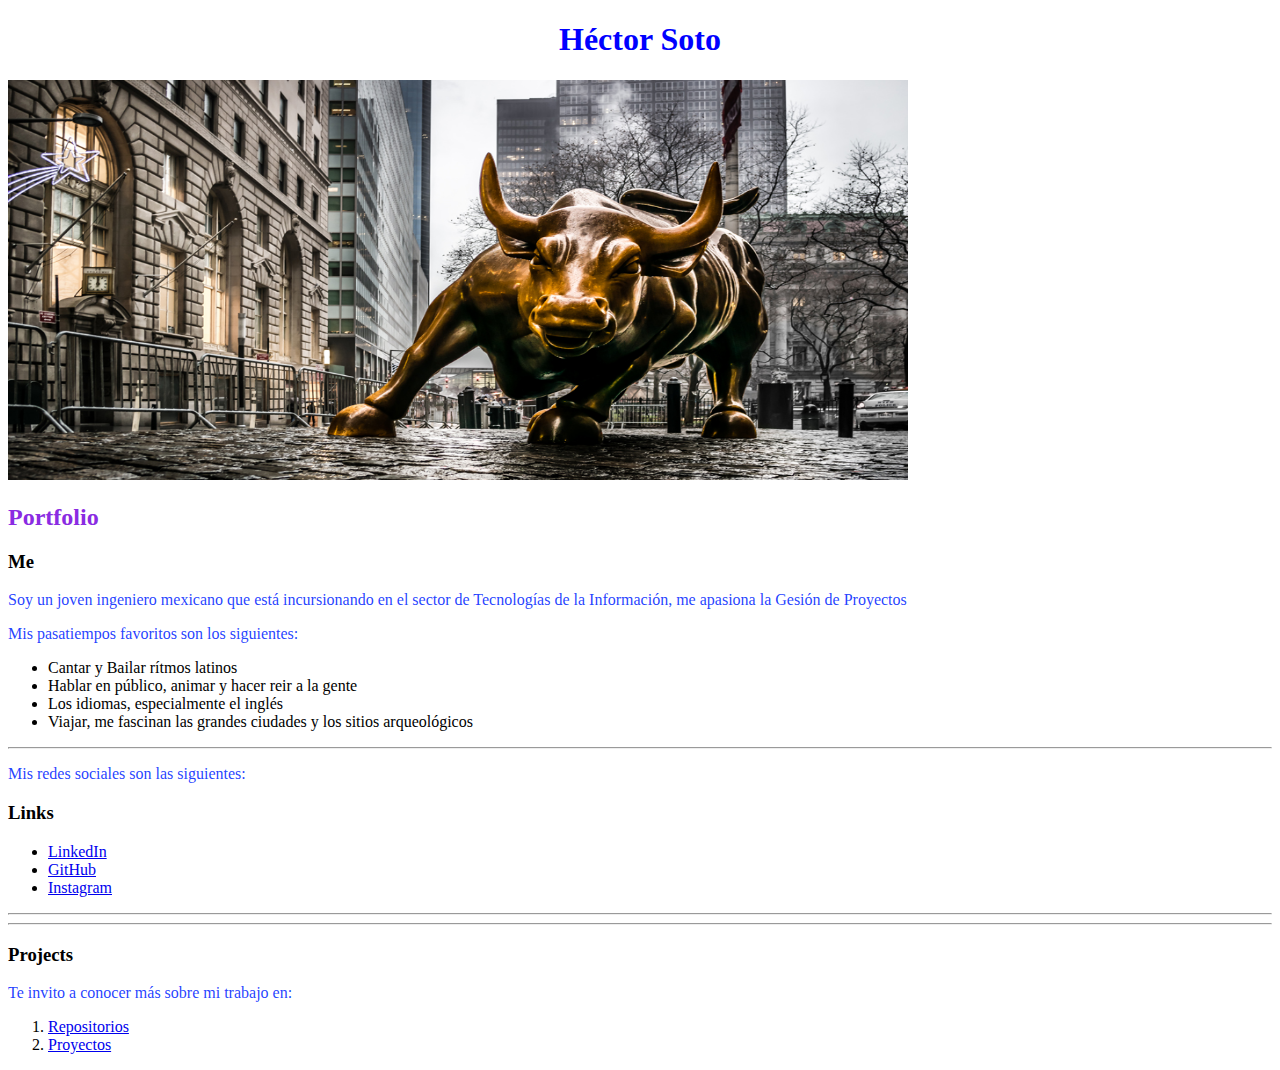
==== index.html @ b02ced1a "First Commit" ====
<!DOCTYPE html>
<html lang="en">
<head>
    <meta charset="UTF-8">
    <meta name="viewport" content="width=device-width, initial-scale=1.0">
    <title>Hector_portfolio</title>
    <link rel="stylesheet" href="./styles.css">
</head>
<body>
    <h1>Héctor Soto</h1>

    <img width="900px" height="400px" src="./Imagenes/toro bravo.jpg" alt="Toro de Wall Street">


    <h2>Portfolio</h2>

    <div>
        <h3>Me</h2>
            <p> Soy un joven ingeniero mexicano que está incursionando en el sector de Tecnologías de la Información, me apasiona la Gesión de Proyectos</p>
    </div>

    <div>
        <p>Mis pasatiempos favoritos son los siguientes:</p>
    </div>
    <ul>
        <Li>
            Cantar y Bailar rítmos latinos

        </Li>
        <Li>
            Hablar en público, animar y hacer reir a la gente
        </Li>
        <Li>
            Los idiomas, especialmente el inglés
        </Li>
        <Li>
            Viajar, me fascinan las grandes ciudades y los sitios arqueológicos
        </Li>
    </ul>
    <hr>
    <p>Mis redes sociales son las siguientes:</p>
    <div>
        <h3>Links</h3>
        <ul>
            <li>
                <a href="https://www.linkedin.com/in/h%C3%A9ctor-vicente-soto-flores-a98755214/overlay/contact-info/">LinkedIn</a>
            </li>
            <li>
                <a href="https://github.com/vencedoryosoy">GitHub</a>
            </li>
            <Li>
                <a href="https://www.instagram.com/">Instagram</a>
            </Li>
        </ul>

        <hr>

    </div>

    <hr>

    <div>
        <h3>Projects</h3>
        <p>
            Te invito a conocer más sobre mi trabajo en:
        </p>
        <ol>
            <li>
                <a href="https://github.com/vencedoryosoy?tab=repositories">Repositorios</a>
            </li>
            <li><a href="https://github.com/vencedoryosoy?tab=projects">Proyectos</a></li>
        </ol>
    </div>
    
    
</body>
</html>
---- styles.css ----
p{
    color: rgba(0, 38, 255, 0.87);
}
h1{
    color: blue;
}
h2{
    color: blueviolet;
}

h1{
    text-align:center;
}

p{
text-align: justify;
}
...
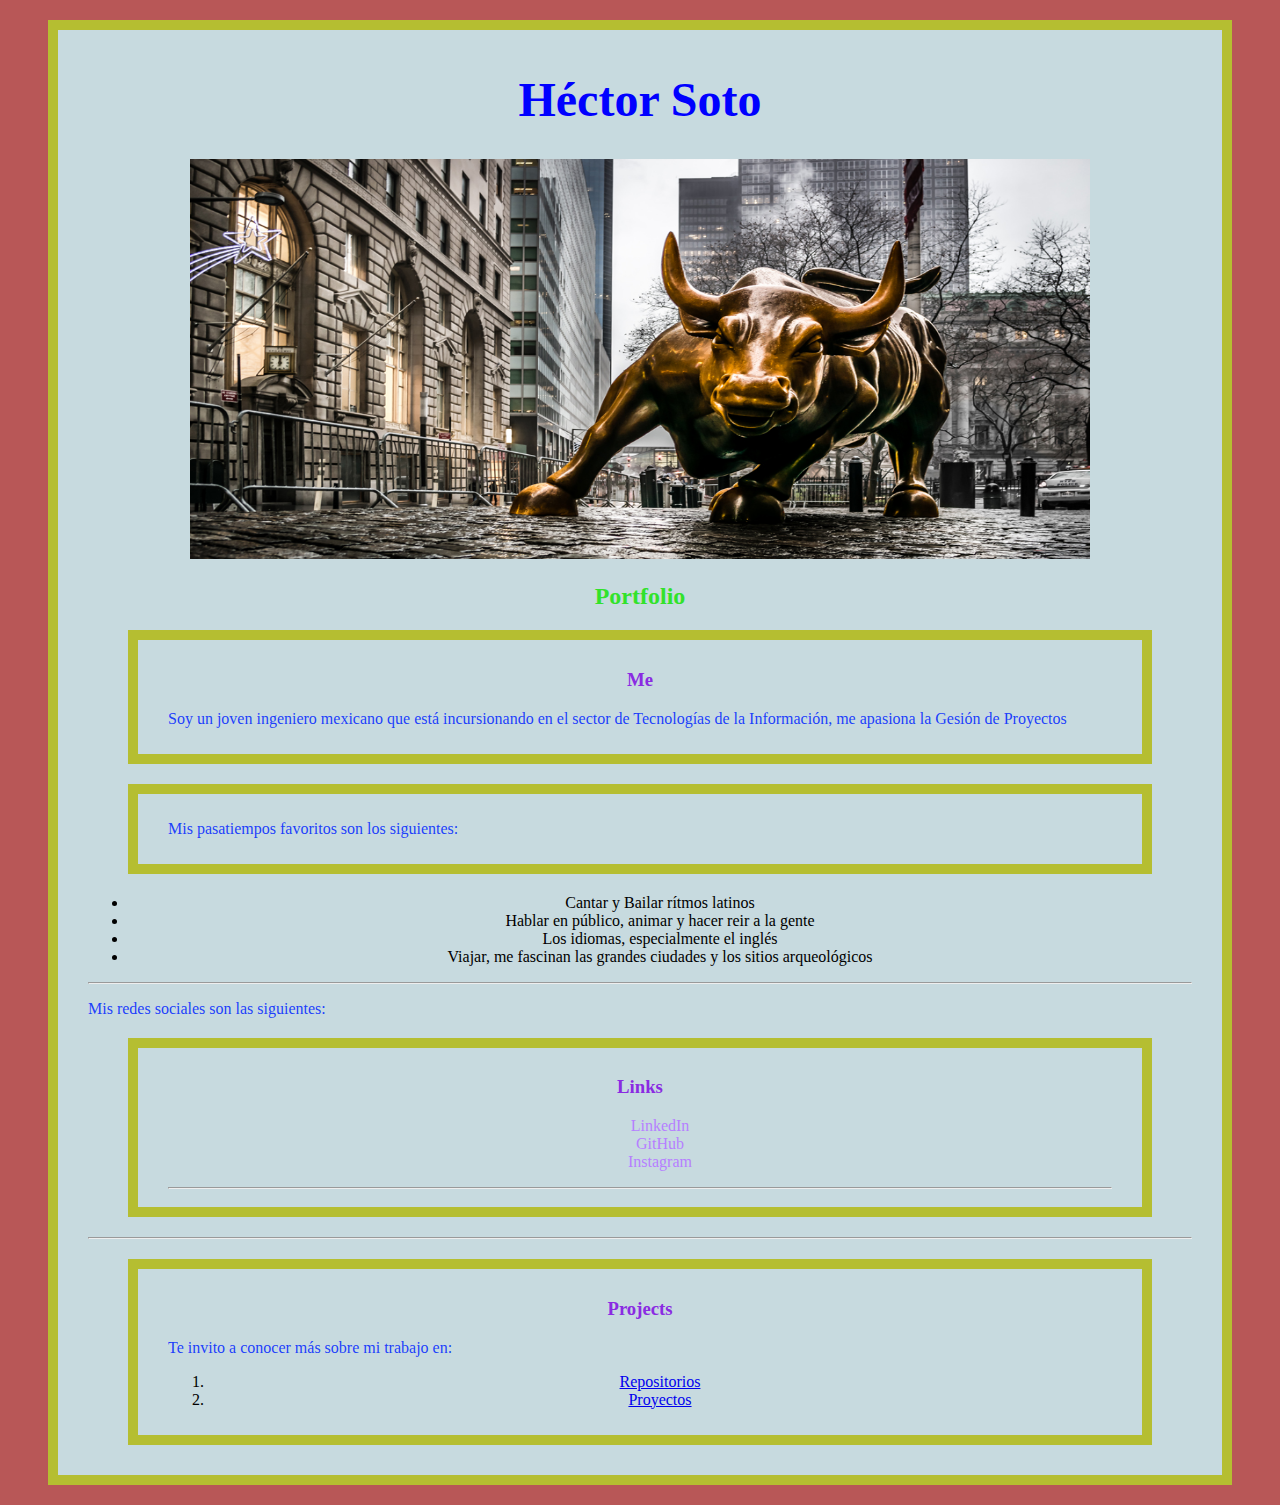
==== commit 518c171d: "Second Commit Classwork" ====
--- a/index.html
+++ b/index.html
@@ -4,9 +4,10 @@
     <meta charset="UTF-8">
     <meta name="viewport" content="width=device-width, initial-scale=1.0">
     <title>Hector_portfolio</title>
-    <link rel="stylesheet" href="./styles.css">
+    <link rel="stylesheet" href="./styles/styles.css">
 </head>
 <body>
+    <div class="main-container"> 
     <h1>Héctor Soto</h1>
 
     <img width="900px" height="400px" src="./Imagenes/toro bravo.jpg" alt="Toro de Wall Street">
@@ -41,15 +42,15 @@
     <p>Mis redes sociales son las siguientes:</p>
     <div>
         <h3>Links</h3>
-        <ul>
+        <ul id="u-list">
             <li>
-                <a href="https://www.linkedin.com/in/h%C3%A9ctor-vicente-soto-flores-a98755214/overlay/contact-info/">LinkedIn</a>
+                <a class= "links" href="https://www.linkedin.com/in/h%C3%A9ctor-vicente-soto-flores-a98755214/overlay/contact-info/">LinkedIn</a>
             </li>
             <li>
-                <a href="https://github.com/vencedoryosoy">GitHub</a>
+                <a class="links" href="https://github.com/vencedoryosoy">GitHub</a>
             </li>
             <Li>
-                <a href="https://www.instagram.com/">Instagram</a>
+                <a class="links" href="https://www.instagram.com/">Instagram</a>
             </Li>
         </ul>
 
@@ -74,4 +75,5 @@
     
     
 </body>
+</div class="main-container">
 </html>--- a/styles/styles.css
+++ b/styles/styles.css
@@ -0,0 +1,79 @@
+
+{
+    font:ARIAL 
+}
+
+body{
+    background-color: rgba(165, 42, 42, 0.788);
+    text-align: center;
+}
+div{
+background-color: rgb(199, 218, 223);
+padding: 10px 30px;
+border: 10px solid rgb(181, 190, 49);
+margin: 20px 40px;
+}
+
+h3{
+    color: blueviolet;
+}
+
+h1{
+    font-size: 3em;
+   
+}
+a:hover {
+    color: blue;
+    text-decoration: dotted;
+    font-size: 1.5em;
+    border: 2px solid red;
+    margin: 20px 40px;
+}
+
+a:visited {
+    color: rgb(226, 43, 150);
+}
+{
+    .main-container{
+        background-color: blanchedalmond;
+        width: 100vw;
+        height: 80vh;
+        overflow: hidden;
+    }
+}
+
+img:hover {
+    border-radius: 50px;
+    height: 250px;
+    transform: scale(1.1);
+    transition: 0.5s;
+}
+.links {
+    color: rgb(182, 127, 255);
+    text-decoration: none;
+    list-style-type: disc;
+}
+
+#u-list{
+    list-style-type:none;;
+}
+
+
+p{
+    color: rgba(0, 38, 255, 0.87);
+}
+h1{
+    color: blue;
+}
+h2{
+    color: rgb(49, 226, 43);
+}
+
+h1{
+    text-align:center;
+}
+
+p{
+text-align: justify;
+}
+...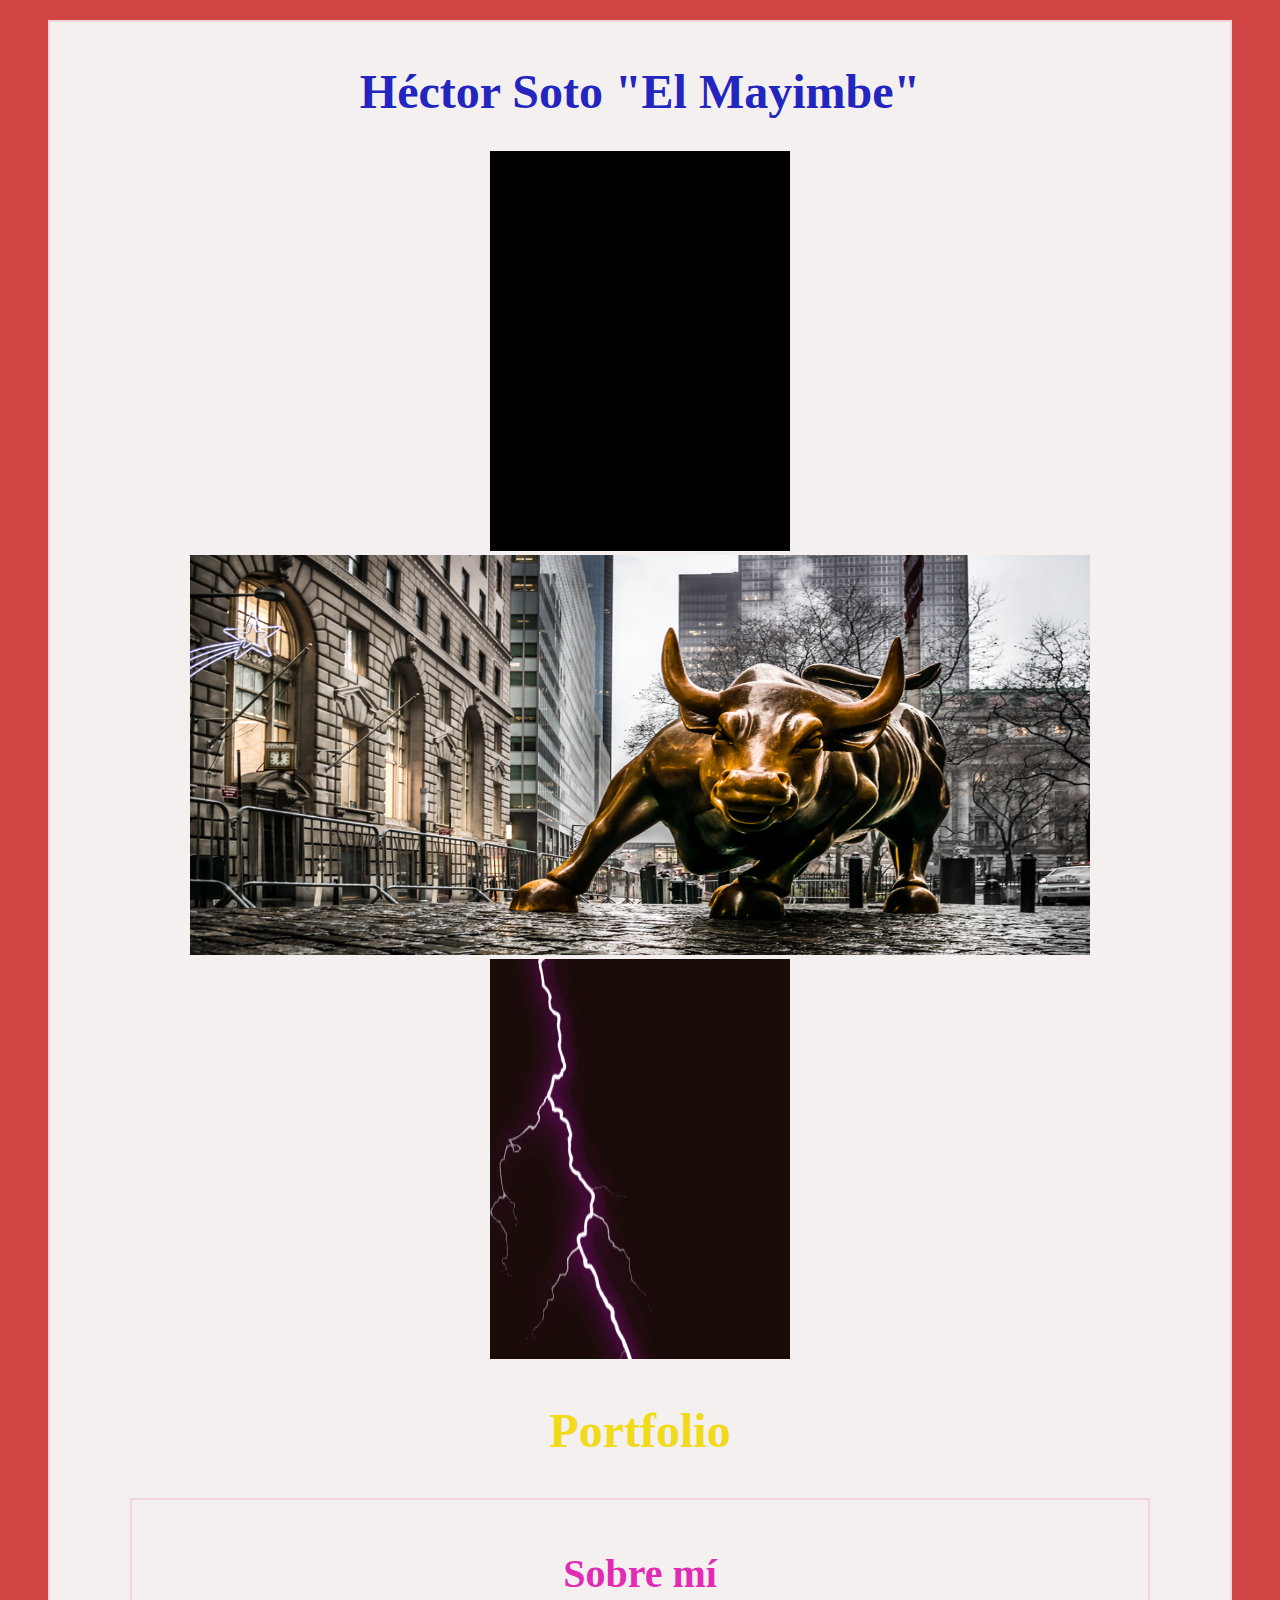
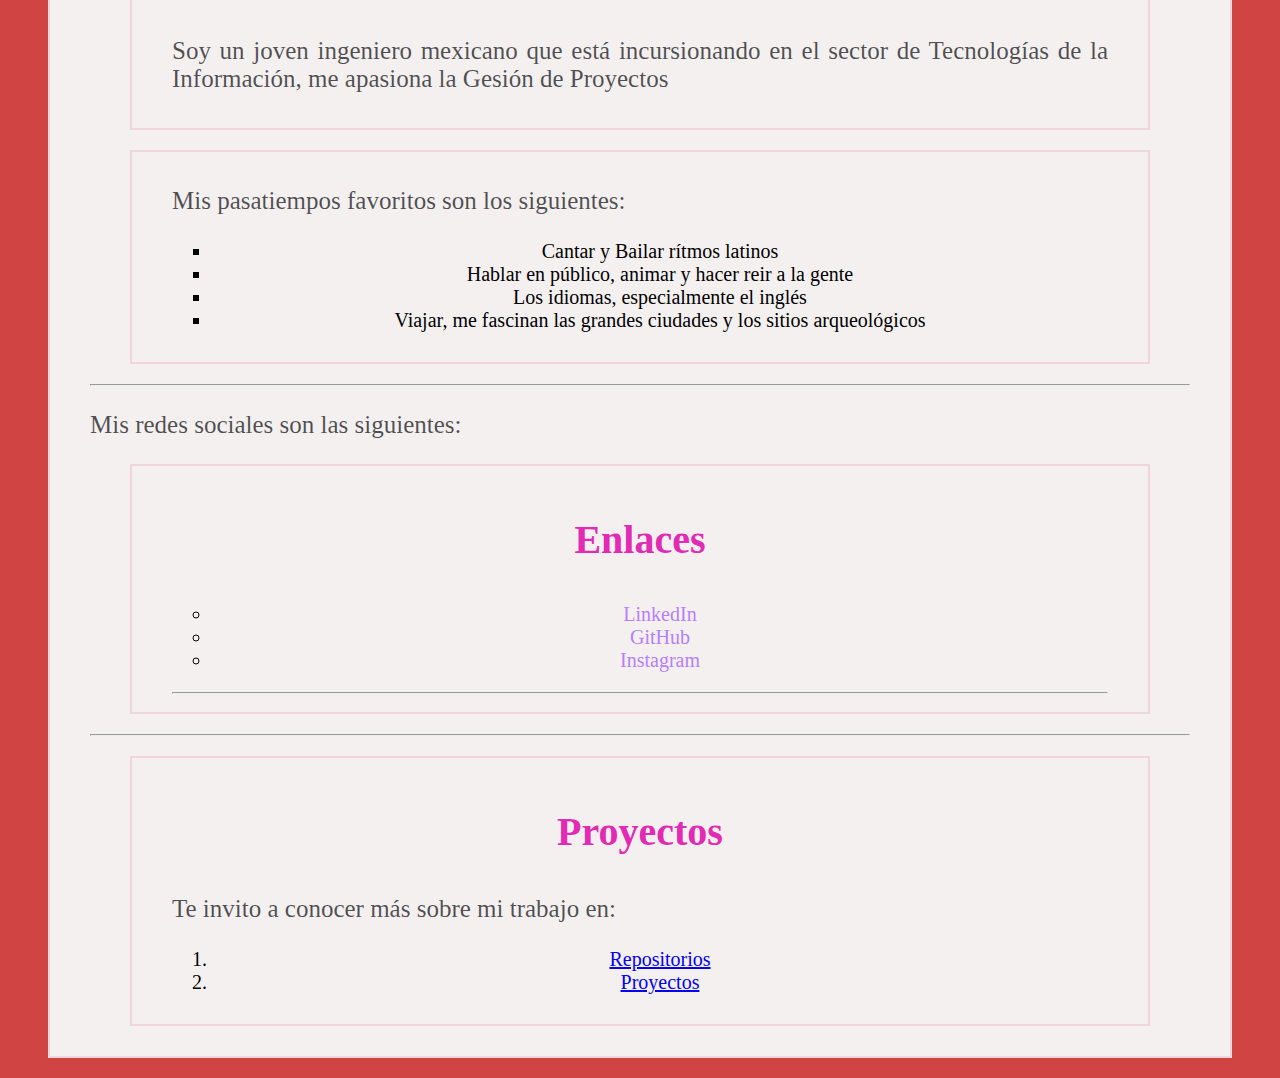
==== commit 4de15f3b: "Third Commit Modifications of what was learned in class" ====
--- a/index.html
+++ b/index.html
@@ -8,22 +8,23 @@
 </head>
 <body>
     <div class="main-container"> 
-    <h1>Héctor Soto</h1>
-
+    <h1>Héctor Soto "El Mayimbe"</h1>
+    <img width="300px" height="400px"id="im-0" src="./Imagenes/Rayo.gif" alt="Rayo">
     <img width="900px" height="400px" src="./Imagenes/toro bravo.jpg" alt="Toro de Wall Street">
+    <img id="im-2" width="300px" height="400px" src="./Imagenes/7.gif" alt="Relámpago">
 
 
     <h2>Portfolio</h2>
 
     <div>
-        <h3>Me</h2>
+        <h3>Sobre mí</h2>
             <p> Soy un joven ingeniero mexicano que está incursionando en el sector de Tecnologías de la Información, me apasiona la Gesión de Proyectos</p>
     </div>
 
     <div>
         <p>Mis pasatiempos favoritos son los siguientes:</p>
-    </div>
-    <ul>
+
+    <ul id="u-list-1">
         <Li>
             Cantar y Bailar rítmos latinos
 
@@ -37,12 +38,13 @@
         <Li>
             Viajar, me fascinan las grandes ciudades y los sitios arqueológicos
         </Li>
+    </div>
     </ul>
     <hr>
     <p>Mis redes sociales son las siguientes:</p>
     <div>
-        <h3>Links</h3>
-        <ul id="u-list">
+        <h3>Enlaces</h3>
+        <ul id="u-list-2">
             <li>
                 <a class= "links" href="https://www.linkedin.com/in/h%C3%A9ctor-vicente-soto-flores-a98755214/overlay/contact-info/">LinkedIn</a>
             </li>
@@ -61,11 +63,11 @@
     <hr>
 
     <div>
-        <h3>Projects</h3>
+        <h3>Proyectos</h3>
         <p>
             Te invito a conocer más sobre mi trabajo en:
         </p>
-        <ol>
+        <ol id="o-list">
             <li>
                 <a href="https://github.com/vencedoryosoy?tab=repositories">Repositorios</a>
             </li>
--- a/styles/styles.css
+++ b/styles/styles.css
@@ -1,50 +1,72 @@
 
 {
-    font:ARIAL 
+    font-family: Verdana, Geneva, Tahoma, sans-serif;
+    font-size: 10em;
 }
 
 body{
-    background-color: rgba(165, 42, 42, 0.788);
+    background-color: rgba(194, 13, 13, 0.774);
     text-align: center;
 }
 div{
-background-color: rgb(199, 218, 223);
-padding: 10px 30px;
-border: 10px solid rgb(181, 190, 49);
+background-color: rgb(245, 240, 240);
+padding: 10px 40px;
+border: 2px solid rgba(224, 23, 90, 0.13);
 margin: 20px 40px;
-}
-
-h3{
-    color: blueviolet;
 }
 
 h1{
     font-size: 3em;
-   
+    color: rgb(35, 38, 190);
+    text-align:center;
 }
+
+h2{
+    color: rgb(240, 218, 25);
+    font-size: 3em;
+}
+
+h3{
+    color: rgb(226, 43, 180);
+    font-size: 40px;
+
+}
+
+
 a:hover {
-    color: blue;
+    color: rgb(25, 128, 50);
     text-decoration: dotted;
     font-size: 1.5em;
-    border: 2px solid red;
+    border: 2px solid rgb(156, 59, 88);
     margin: 20px 40px;
 }
 
 a:visited {
-    color: rgb(226, 43, 150);
+    color: rgb(126, 26, 84);
 }
 {
     .main-container{
-        background-color: blanchedalmond;
+        background-color: rgba(176, 181, 182, 0.747);
         width: 100vw;
         height: 80vh;
         overflow: hidden;
     }
 }
 
+#im-0:hover{
+    border-radius: 50px;
+    transform: scale(1.1);
+    transition: 0.9s;
+}
+
+#im-2: hover{
+    border-radius: 50px;
+    transform: scale(1.1);
+    transition: 0.7s;
+}
+
 img:hover {
     border-radius: 50px;
-    height: 250px;
     transform: scale(1.1);
     transition: 0.5s;
 }
@@ -54,26 +76,24 @@
     list-style-type: disc;
 }
 
-#u-list{
-    list-style-type:none;;
+#u-list-1{
+    list-style-type:square;
+    font-size: 20px;
 }
 
-
-p{
-    color: rgba(0, 38, 255, 0.87);
-}
-h1{
-    color: blue;
-}
-h2{
-    color: rgb(49, 226, 43);
+#u-list-2{
+    list-style-type:circle;
+    font-size: 20px;
 }
 
-h1{
-    text-align:center;
+#o-list{
+    list-style-type:decimal;
+    font-size: 20px;
 }
 
 p{
-text-align: justify;
+    color: rgba(4, 5, 10, 0.692);
+    text-align: justify;
+    font-size: 25px;
 }
 ...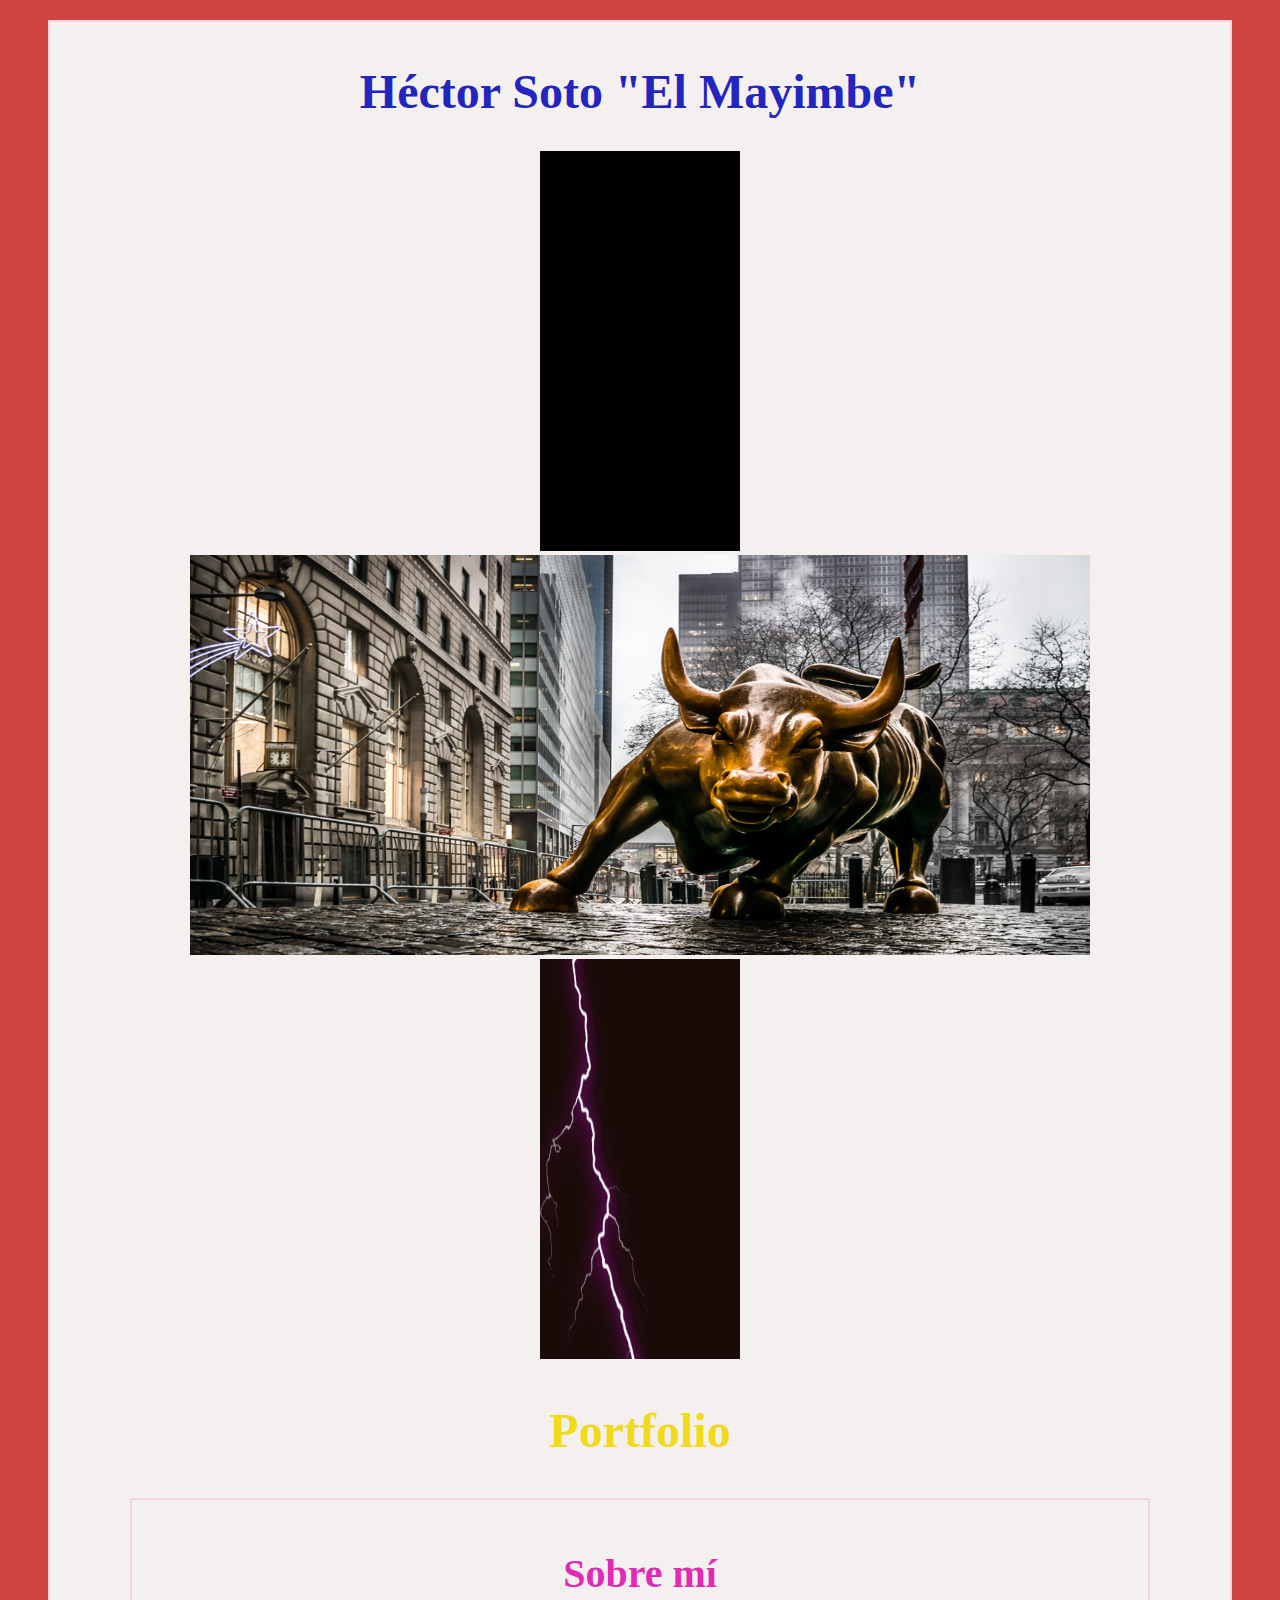
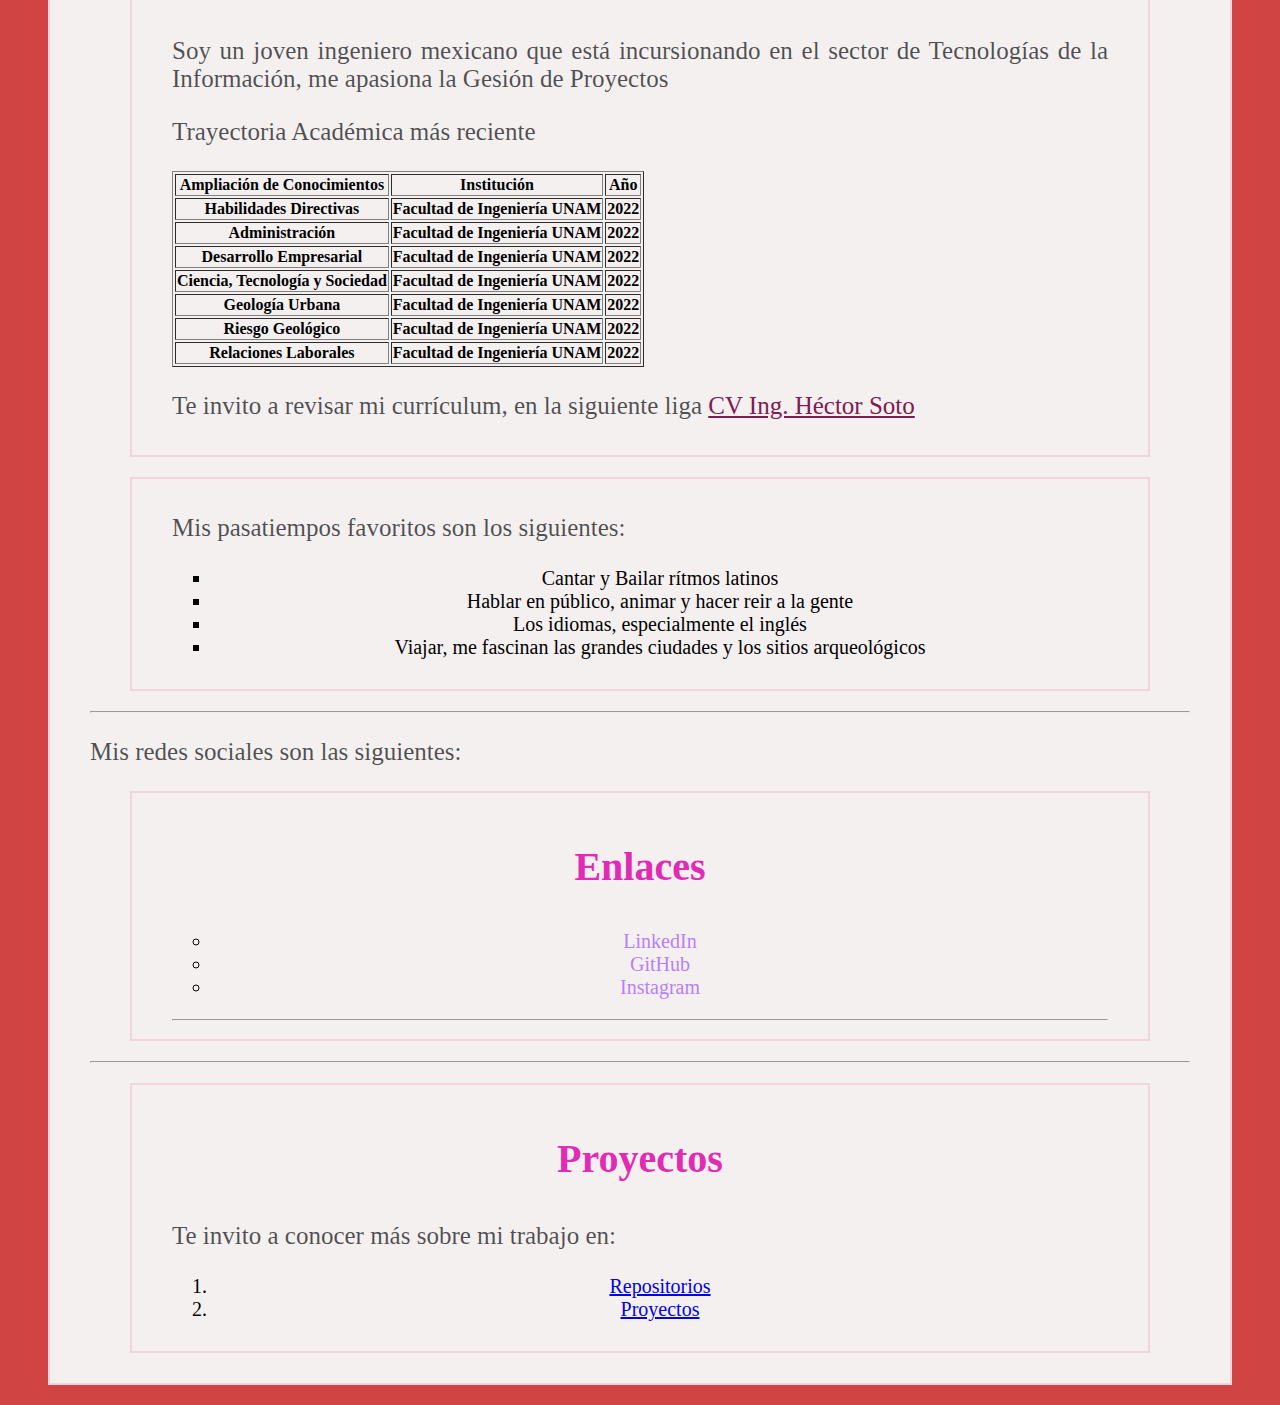
==== commit b4d112ff: "Fourth Commit, Modifications: Tables and CV" ====
--- a/index.html
+++ b/index.html
@@ -9,17 +9,67 @@
 <body>
     <div class="main-container"> 
     <h1>Héctor Soto "El Mayimbe"</h1>
-    <img width="300px" height="400px"id="im-0" src="./Imagenes/Rayo.gif" alt="Rayo">
+    <img width="200px" height="400px"id="im-0" src="./Imagenes/Rayo.gif" alt="Rayo">
     <img width="900px" height="400px" src="./Imagenes/toro bravo.jpg" alt="Toro de Wall Street">
-    <img id="im-2" width="300px" height="400px" src="./Imagenes/7.gif" alt="Relámpago">
+    <img id="im-2" width="200px" height="400px" src="./Imagenes/7.gif" alt="Relámpago">
 
 
     <h2>Portfolio</h2>
 
     <div>
-        <h3>Sobre mí</h2>
+        <h3>Sobre mí</h3>
             <p> Soy un joven ingeniero mexicano que está incursionando en el sector de Tecnologías de la Información, me apasiona la Gesión de Proyectos</p>
+            <p>Trayectoria Académica más reciente</p>
+            <table border="1">
+                <tr>
+                    <th>Ampliación de Conocimientos</th>
+                    <th>Institución</nav></th>
+                    <th>Año</th>
+                </tr>
+                <tr>
+                    <th>Habilidades Directivas</th>
+                    <th>Facultad de Ingeniería UNAM</th>
+                    <th>2022</th>
+                </tr>
+                <tr>
+                    <th>Administración</th>
+                    <th>Facultad de Ingeniería UNAM</th>
+                    <th>2022</th>
+                </tr>
+                <tr>
+                    <th>Desarrollo Empresarial</th>
+                    <th>Facultad de Ingeniería UNAM</th>
+                    <th>2022</th>
+                </tr>
+                <tr>
+                    <th>Ciencia, Tecnología y Sociedad</th>
+                    <th>Facultad de Ingeniería UNAM</th>
+                    <th>2022</th>
+                </tr>
+                <tr>
+                    <th>Geología Urbana</th>
+                    <th>Facultad de Ingeniería UNAM</th>
+                    <th>2022</th>
+                </tr>
+                <tr>
+                    <th>Riesgo Geológico</th>
+                    <th>Facultad de Ingeniería UNAM</th>
+                    <th>2022</th>
+                </tr>
+                <tr>
+                    <th>Relaciones Laborales</th>
+                    <th>Facultad de Ingeniería UNAM</th>
+                    <th>2022</th>
+                </tr>
+
+          
+            </table>
+            <p>
+                Te invito a revisar mi currículum, en la siguiente liga
+                <a href="">CV Ing. Héctor Soto</a>
+            </p>
     </div>
+
 
     <div>
         <p>Mis pasatiempos favoritos son los siguientes:</p>
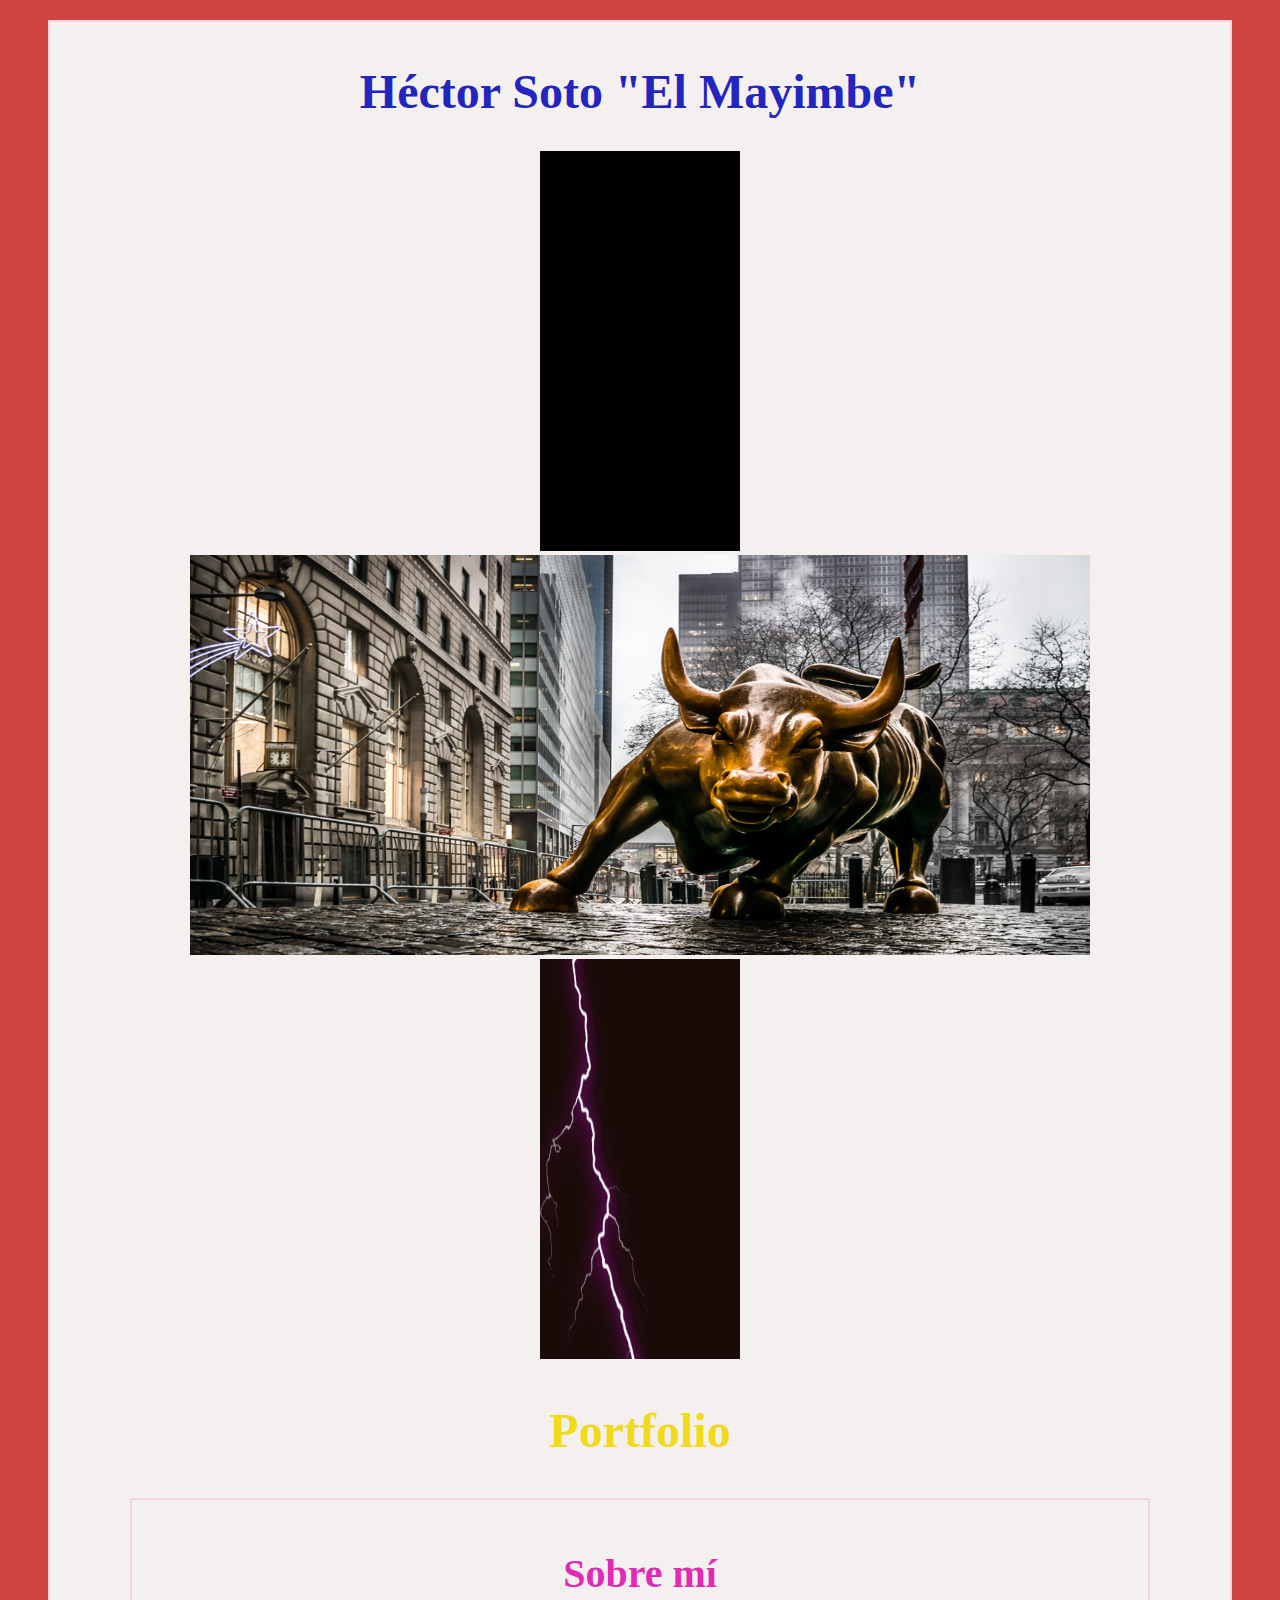
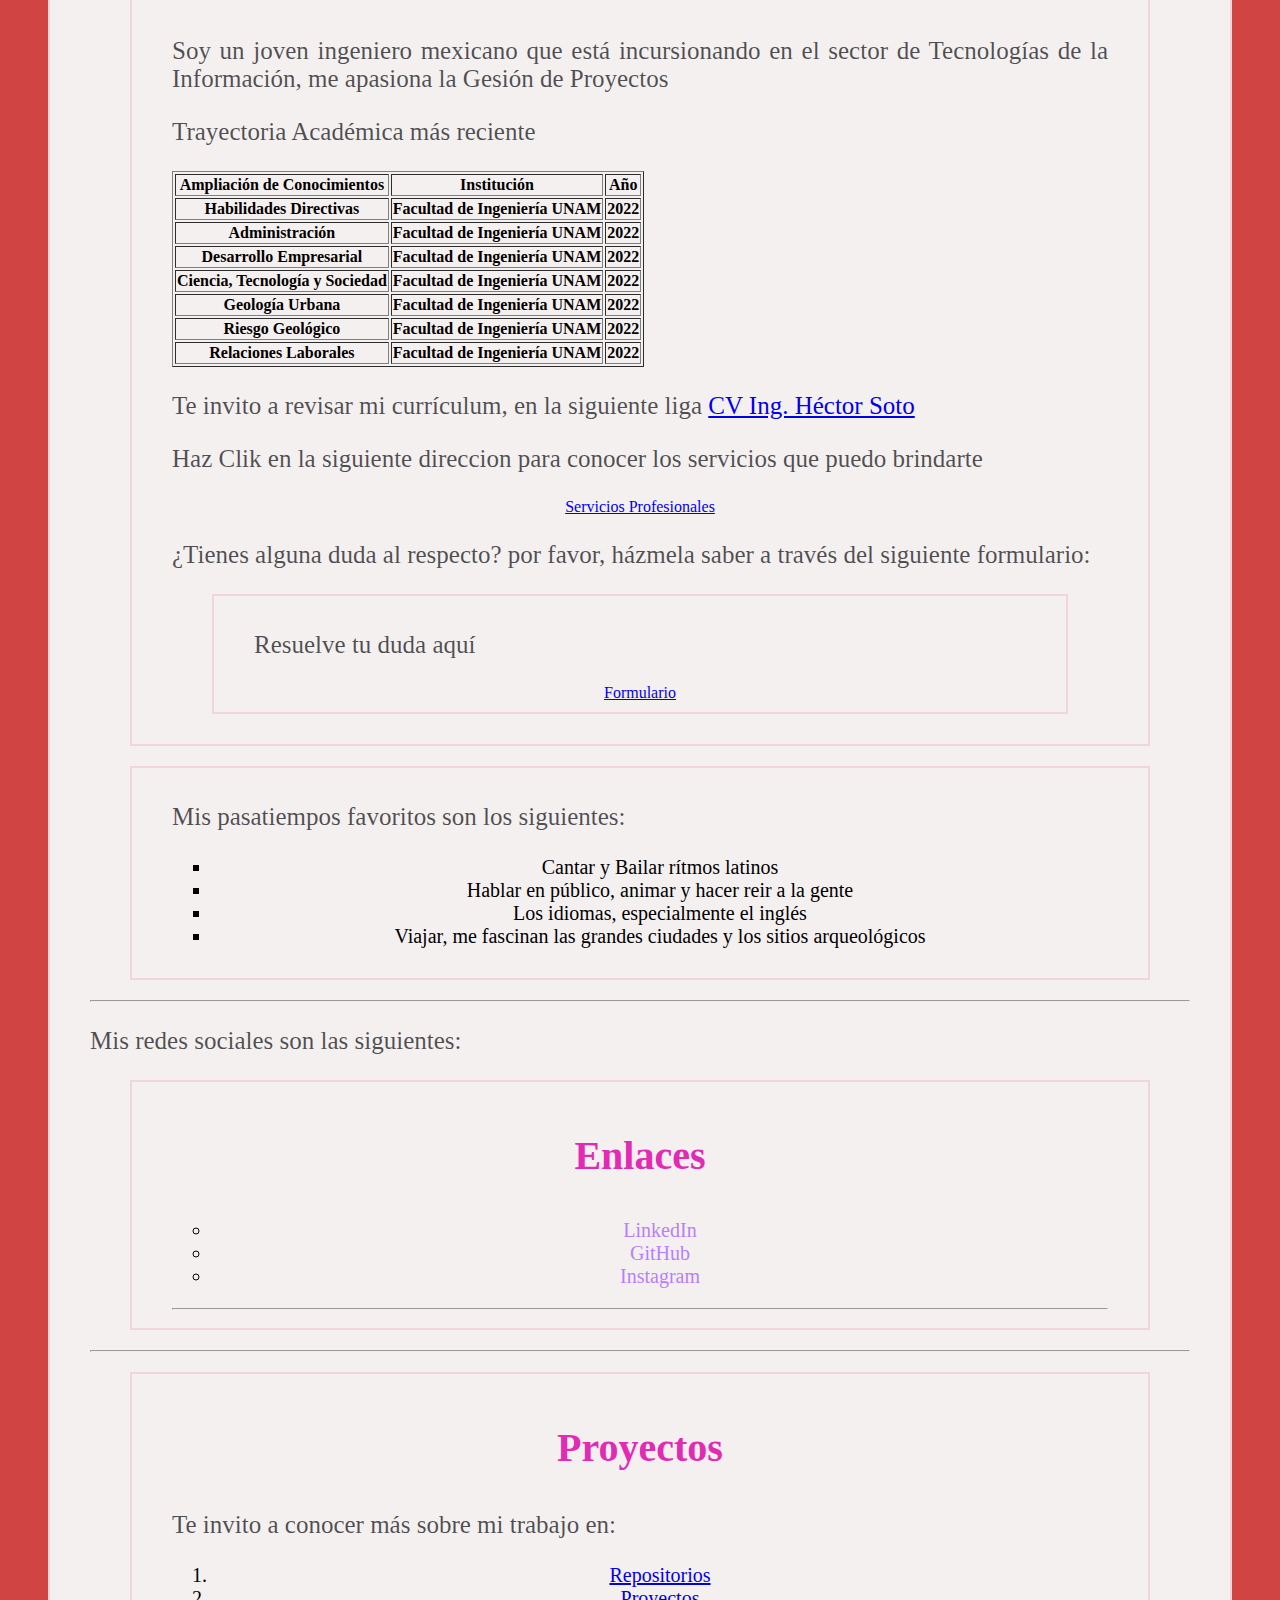
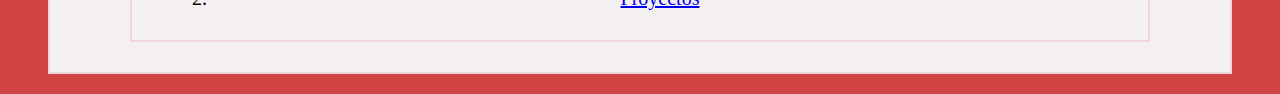
==== commit fa2e0023: "Fifth Commit, Modifications: CV Completed and Profesional Services Part. 1" ====
--- a/index.html
+++ b/index.html
@@ -66,8 +66,17 @@
             </table>
             <p>
                 Te invito a revisar mi currículum, en la siguiente liga
-                <a href="">CV Ing. Héctor Soto</a>
+                <a href="https://drive.google.com/file/d/1XQXjZ-lZAZXo3uVAESMS9ri4isIxKZm3/view?usp=drive_link" target="_blank">CV Ing. Héctor Soto</a>
             </p>
+
+            <p>Haz Clik en la siguiente direccion para conocer los servicios que puedo brindarte</p>
+            <a href="./HTML.html/vinculos.html" target="_blank">Servicios Profesionales</a>
+            <p>¿Tienes alguna duda al respecto? por favor, házmela saber a través del siguiente formulario: </p>
+            <div>
+                <p>Resuelve tu duda aquí</p>
+                <a href="./HTML.html/formularios.html" target="_blank">Formulario</a>
+            </div>
+
     </div>
 
 
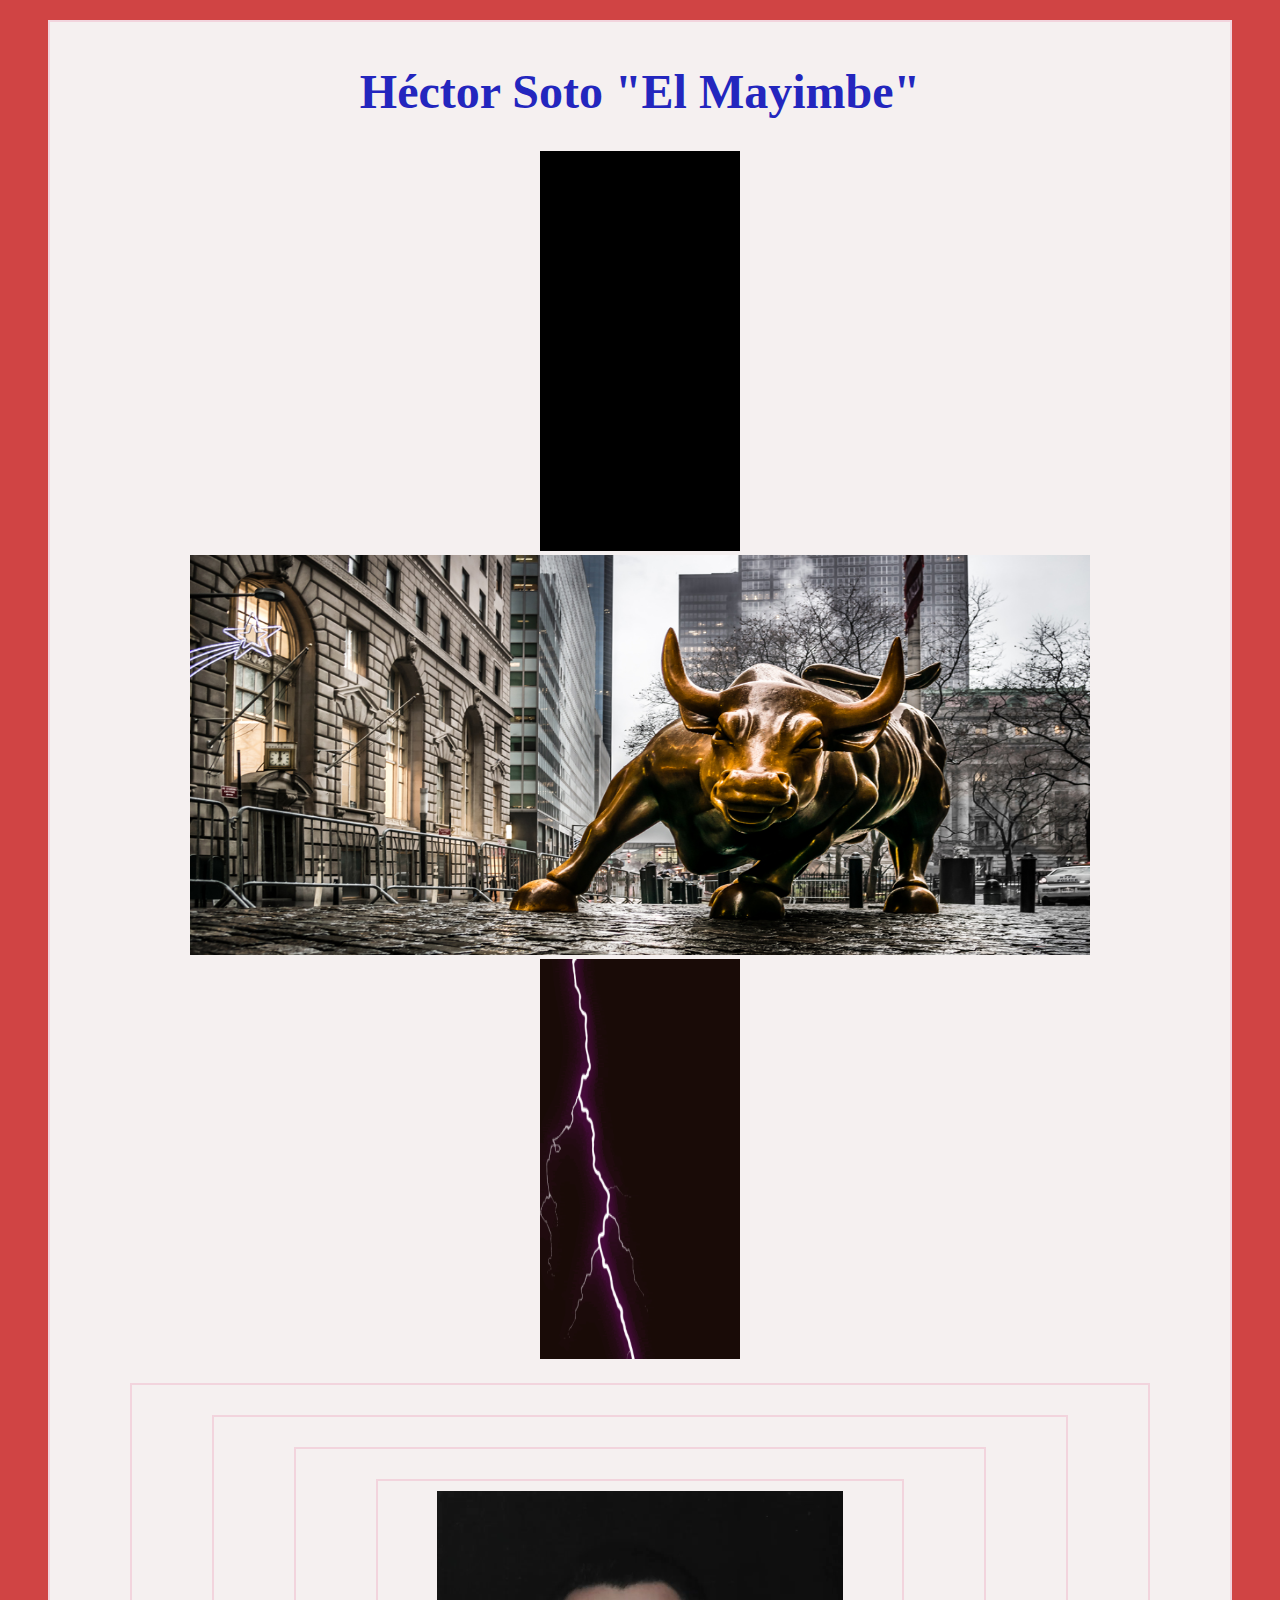
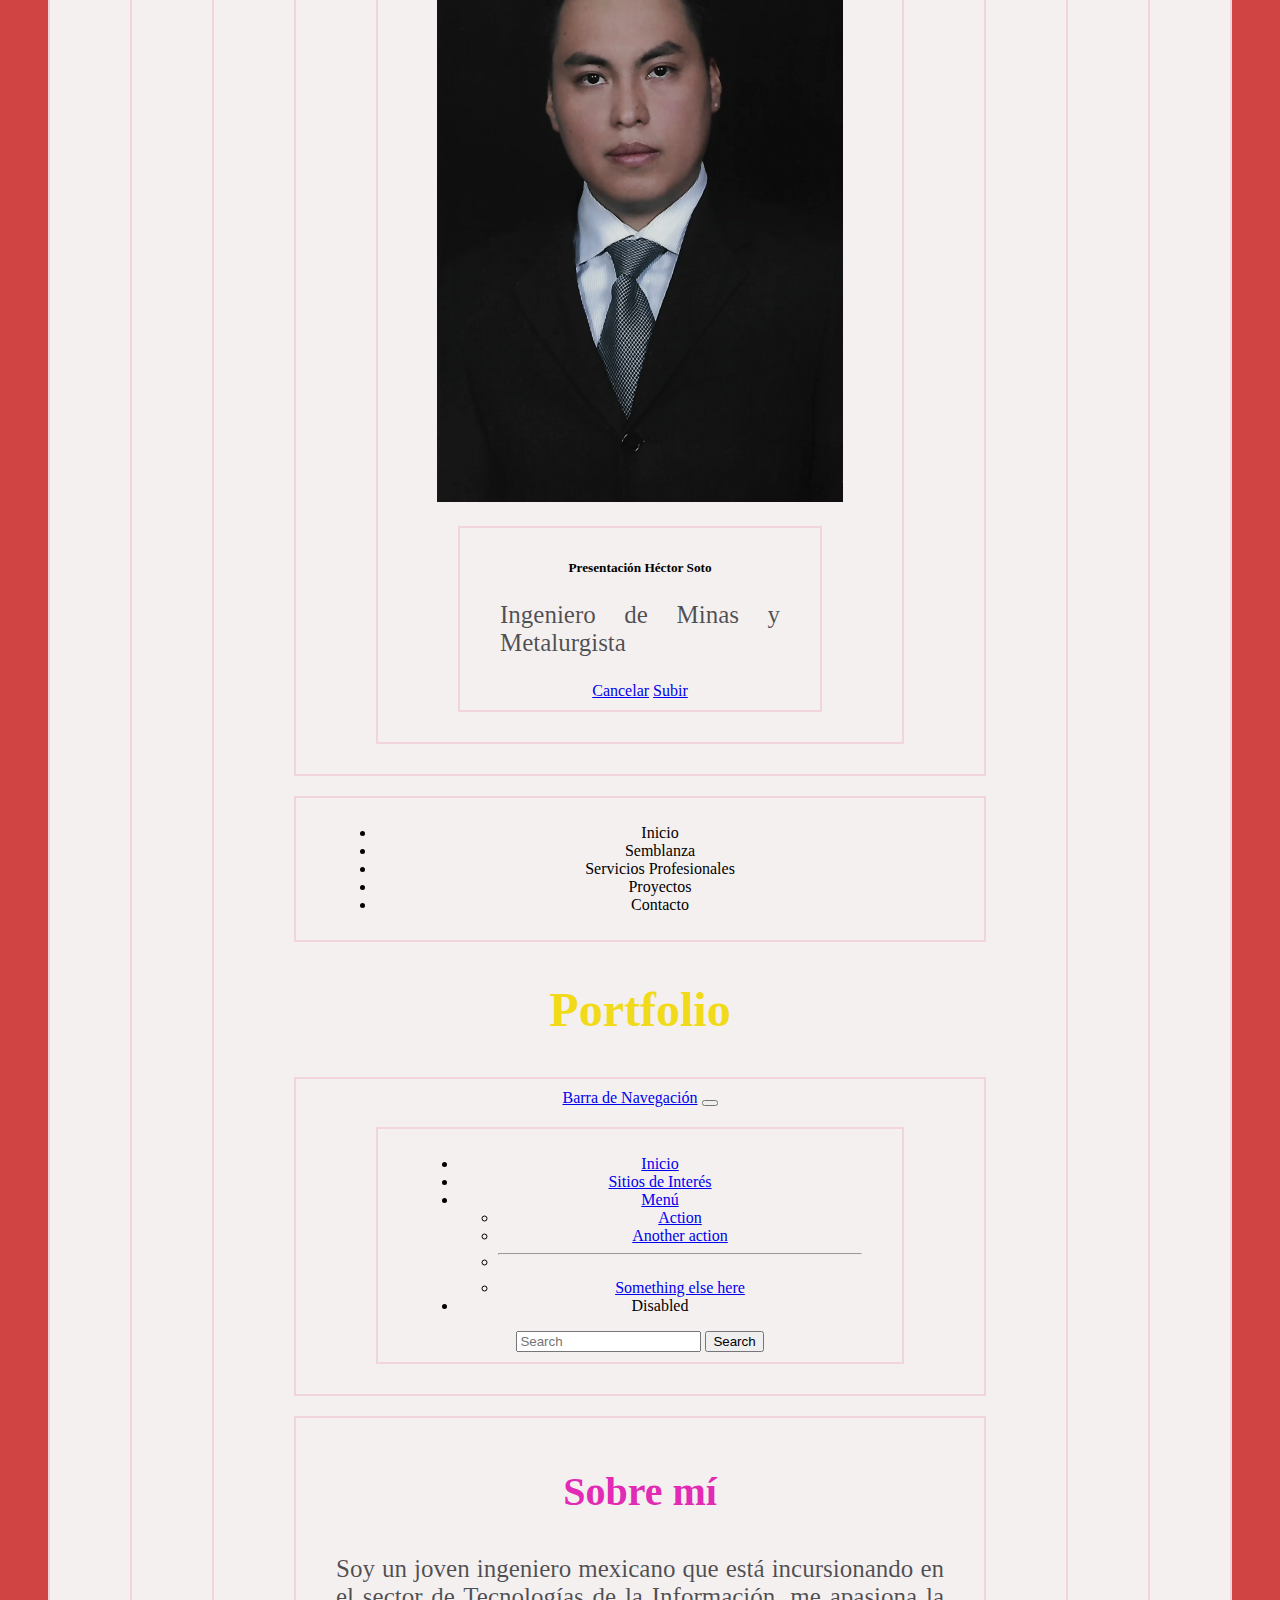
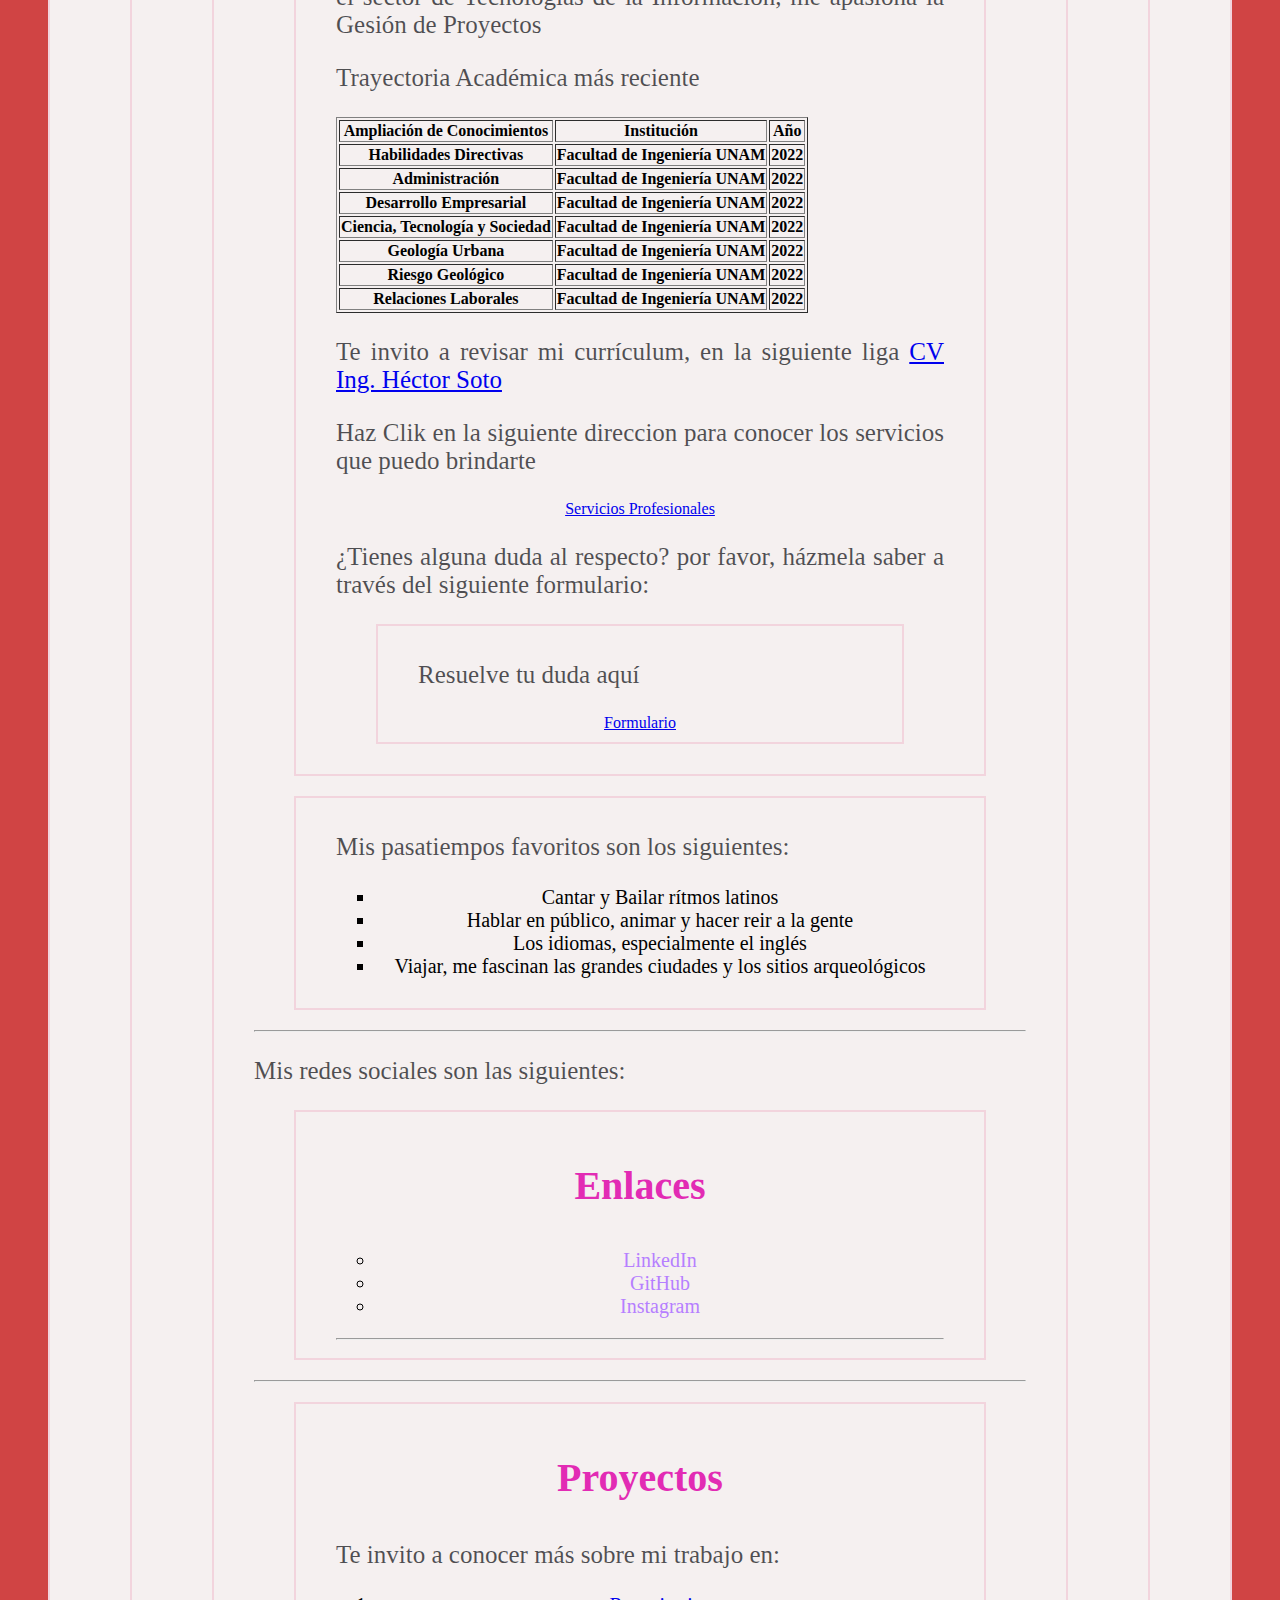
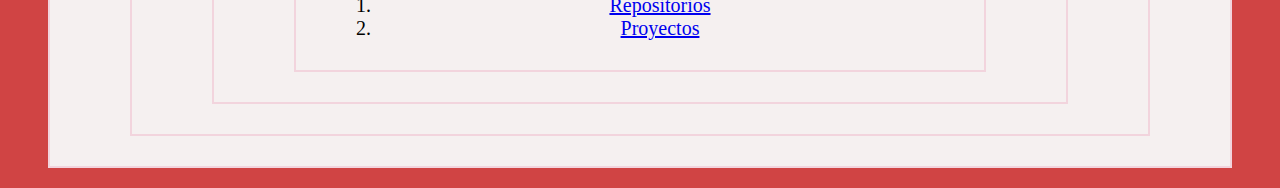
==== commit 4e14596e: "Sixth Commit: Introduction to Bootstrap" ====
--- a/index.html
+++ b/index.html
@@ -5,6 +5,7 @@
     <meta name="viewport" content="width=device-width, initial-scale=1.0">
     <title>Hector_portfolio</title>
     <link rel="stylesheet" href="./styles/styles.css">
+    <link href="https://cdn.jsdelivr.net/npm/bootstrap@5.3.2/dist/css/bootstrap.min.css" rel="stylesheet" integrity="sha384-T3c6CoIi6uLrA9TneNEoa7RxnatzjcDSCmG1MXxSR1GAsXEV/Dwwykc2MPK8M2HN" crossorigin="anonymous">
 </head>
 <body>
     <div class="main-container"> 
@@ -13,8 +14,69 @@
     <img width="900px" height="400px" src="./Imagenes/toro bravo.jpg" alt="Toro de Wall Street">
     <img id="im-2" width="200px" height="400px" src="./Imagenes/7.gif" alt="Relámpago">
 
+    <div class="container">
+        <div class="row">
+            <div class="col-6 border text center">
+              <div class="card mx-auto" style="width: auto;">
+                <img src="./Imagenes/Héctor 2023.png" class="card-img-top" alt="auto">
+                <div class="card-body">
+                  <h5 class="card-title">Presentación Héctor Soto</h5>
+                  <p class="card-text">Ingeniero de Minas y Metalurgista</p>
+                  <a href="#" class="btn btn-secondary">Cancelar</a>
+                  <a href="#" class="btn btn-primary">Subir</a>
+                  
+                </div>
+              </div>
+            </div>
+          <div class="col-6 border">
+              <ul class="list-group">
+                <li class="list-group-item">Inicio</li>
+                <li class="list-group-item" >Semblanza</li>
+                <li class="list-group-item">Servicios Profesionales</li>
+                <li class="list-group-item">Proyectos</li>
+                <li class="list-group-item">Contacto</li>
+                </ul>
+    </div>
 
     <h2>Portfolio</h2>
+
+    <nav class="navbar navbar-expand-lg bg-body-tertiary">
+        <div class="container-fluid">
+          <a class="navbar-brand" href="#">Barra de Navegación</a>
+          <button class="navbar-toggler" type="button" data-bs-toggle="collapse" data-bs-target="#navbarSupportedContent" aria-controls="navbarSupportedContent" aria-expanded="false" aria-label="Toggle navigation">
+            <span class="navbar-toggler-icon"></span>
+          </button>
+          <div class="collapse navbar-collapse" id="navbarSupportedContent">
+            <ul class="navbar-nav me-auto mb-2 mb-lg-0">
+              <li class="nav-item">
+                <a class="nav-link active" aria-current="page" href="#">Inicio</a>
+              </li>
+              <li class="nav-item">
+                <a class="nav-link" href="#">Sitios de Interés</a>
+              </li>
+              <li class="nav-item dropdown">
+                <a class="nav-link dropdown-toggle" href="#" role="button" data-bs-toggle="dropdown" aria-expanded="false">
+                  Menú
+                </a>
+                <ul class="dropdown-menu">
+                  <li><a class="dropdown-item" href="#">Action</a></li>
+                  <li><a class="dropdown-item" href="#">Another action</a></li>
+                  <li><hr class="dropdown-divider"></li>
+                  <li><a class="dropdown-item" href="#">Something else here</a></li>
+                </ul>
+              </li>
+              <li class="nav-item">
+                <a class="nav-link disabled" aria-disabled="true">Disabled</a>
+              </li>
+            </ul>
+            <form class="d-flex" role="search">
+              <input class="form-control me-2" type="search" placeholder="Search" aria-label="Search">
+              <button class="btn btn-outline-success" type="submit">Search</button>
+            </form>
+          </div>
+        </div>
+      </nav>
+
 
     <div>
         <h3>Sobre mí</h3>
@@ -42,7 +104,7 @@
                     <th>2022</th>
                 </tr>
                 <tr>
-                    <th>Ciencia, Tecnología y Sociedad</th>
+                    <th>Ciencia, Tecnología y Sociedad </th>
                     <th>Facultad de Ingeniería UNAM</th>
                     <th>2022</th>
                 </tr>
@@ -134,7 +196,7 @@
         </ol>
     </div>
     
-    
+<script src="https://cdn.jsdelivr.net/npm/bootstrap@5.3.2/dist/js/bootstrap.bundle.min.js" integrity="sha384-C6RzsynM9kWDrMNeT87bh95OGNyZPhcTNXj1NW7RuBCsyN/o0jlpcV8Qyq46cDfL" crossorigin="anonymous"></script>
 </body>
 </div class="main-container">
 </html>